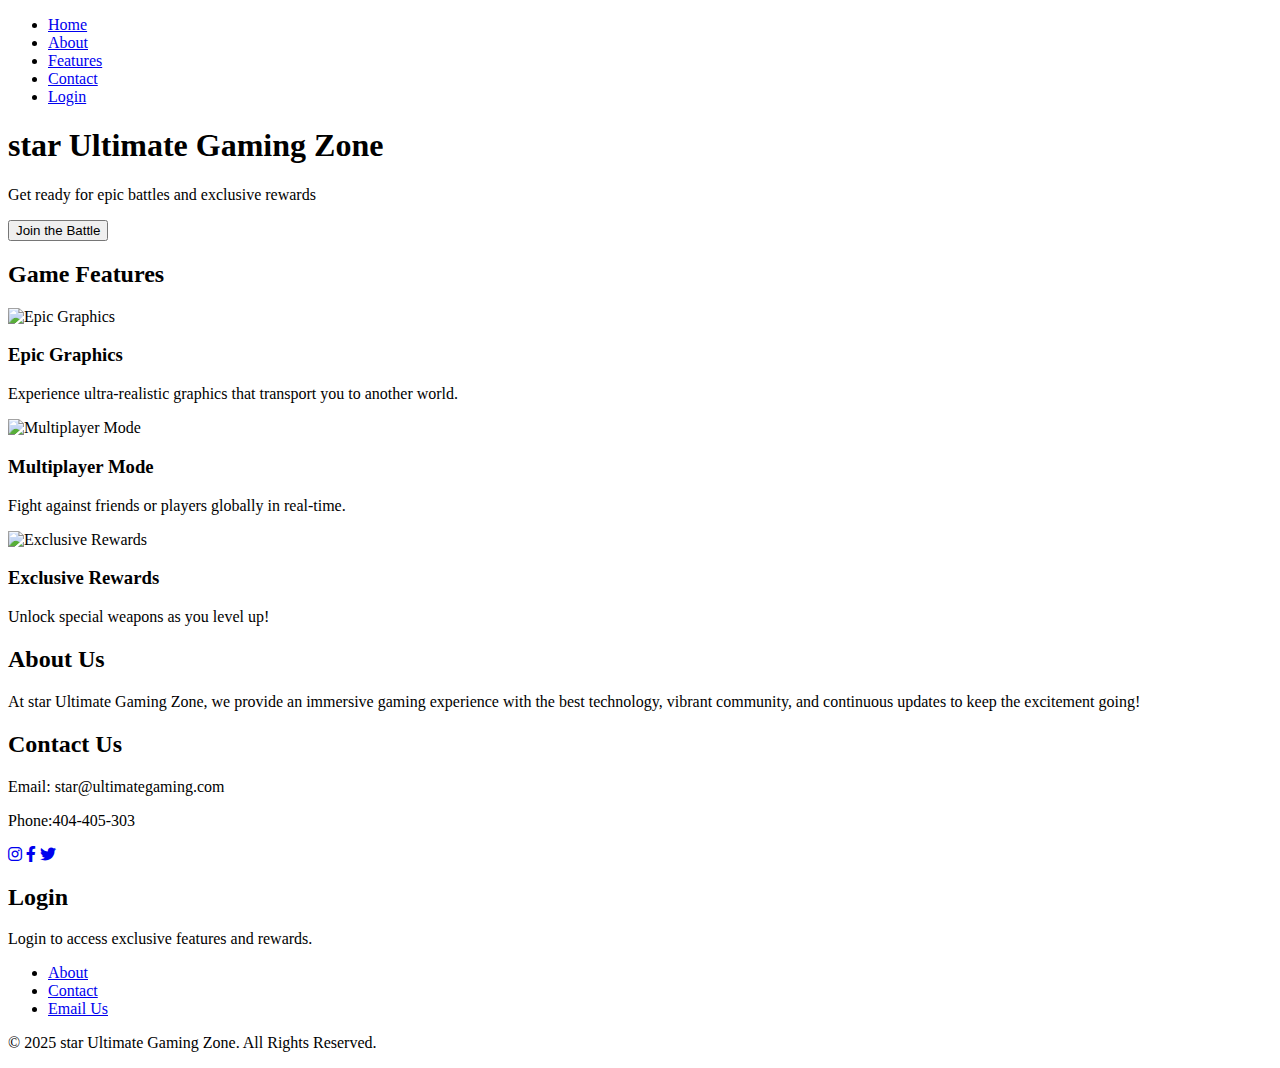
==== index.html @ d9c203cc "Add files via upload" ====
<!DOCTYPE html>
<html lang="en">
<head>
  <meta charset="UTF-8">
  <meta name="viewport" content="width=device-width, initial-scale=1.0">
  <title>star Ultimate Gaming Zone</title>
  <link rel="stylesheet" href="styles.css">
  <head>
    <!-- Other meta tags and stylesheets -->
    <link rel="stylesheet" href="https://cdnjs.cloudflare.com/ajax/libs/font-awesome/6.0.0-beta3/css/all.min.css">
  </head>
  
</head>
<body>
  <!-- Navigation Bar -->
  <nav>
    <ul>
      <li><a href="#home">Home</a></li>
      <li><a href="#about">About</a></li>
      <li><a href="#features">Features</a></li>
      <li><a href="#contact">Contact</a></li>
      <li><a href="#login">Login</a></li>
    </ul>
  </nav>

  <header id="home">
    <div class="container">
      <h1>star Ultimate Gaming Zone</h1>
      <p>Get ready for epic battles and exclusive rewards</p>
      <button class="cta-btn" onclick="scrollToContent()">Join the Battle</button>
    </div>
  </header>

  <section id="features">
    <div class="container">
      <h2>Game Features</h2>
      <div class="feature-box">
        <img src="j1.jpg" alt="Epic Graphics">
        <h3>Epic Graphics</h3>
        <p>Experience ultra-realistic graphics that transport you to another world.</p>
      </div>
      <div class="feature-box">
        <img src="j2.jpg" alt="Multiplayer Mode">
        <h3>Multiplayer Mode</h3>
        <p>Fight against friends or players globally in real-time.</p>
      </div>
      <div class="feature-box">
        <img src="j3.jpg" alt="Exclusive Rewards">
        <h3>Exclusive Rewards</h3>
        <p>Unlock special weapons as you level up!</p>
      </div>
    </div>
  </section>

  <section id="about">
    <div class="container">
      <h2>About Us</h2>
      <p>At star Ultimate Gaming Zone, we provide an immersive gaming experience with the best technology, vibrant community, and continuous updates to keep the excitement going!</p>
    </div>
  </section>

  <section id="contact">
    <div class="container">
      <h2>Contact Us</h2>
      <p>Email: star@ultimategaming.com</p>
      <p>Phone:404-405-303</p>
      <div class="social-icons">
        <a href="https://www.instagram.com" target="_blank" class="social-icon"><i class="fab fa-instagram"></i></a>
        <a href="https://www.facebook.com" target="_blank" class="social-icon"><i class="fab fa-facebook-f"></i></a>
        <a href="https://www.twitter.com" target="_blank" class="social-icon"><i class="fab fa-twitter"></i></a>
      </div>
    </div>
  </section>

  <section id="login">
    <div class="container">
      <h2>Login</h2>
      <p>Login to access exclusive features and rewards.</p>
      <!-- Add login form or link -->
    </div>
  </section>

  <footer>
    <div class="container">
      <ul>
        <li><a href="#about">About</a></li>
        <li><a href="#contact">Contact</a></li>
        <li><a href="mailto:contact@ultimategaming.com">Email Us</a></li>
      </ul>
      <p>&copy; 2025 star Ultimate Gaming Zone. All Rights Reserved.</p>
    </div>
  </footer>

  <script src="script.js"></script>
</body>
</html>
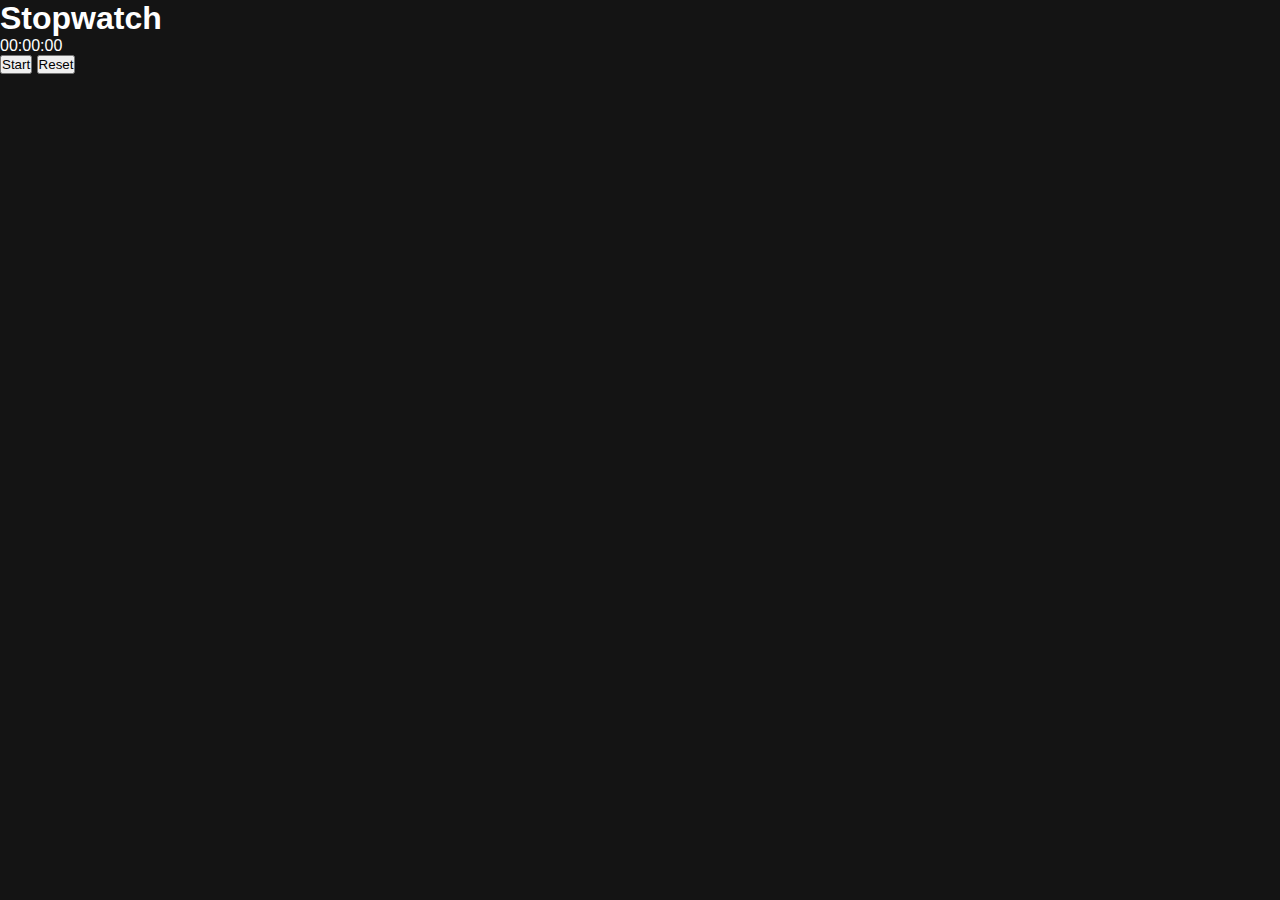
==== commit c1e22cb3: "Add files via upload" ====
--- a/index.html
+++ b/index.html
@@ -1,96 +1,21 @@
 <!DOCTYPE html>
 <html lang="en">
 <head>
-  <meta charset="UTF-8">
-  <meta name="viewport" content="width=device-width, initial-scale=1.0">
-  <title>star Ultimate Gaming Zone</title>
-  <link rel="stylesheet" href="styles.css">
-  <head>
-    <!-- Other meta tags and stylesheets -->
-    <link rel="stylesheet" href="https://cdnjs.cloudflare.com/ajax/libs/font-awesome/6.0.0-beta3/css/all.min.css">
-  </head>
-  
+    <meta charset="UTF-8">
+    <meta name="viewport" content="width=device-width, initial-scale=1.0">
+    <title>Stopwatch</title>
+    <link rel="stylesheet" href="styles.css">
 </head>
 <body>
-  <!-- Navigation Bar -->
-  <nav>
-    <ul>
-      <li><a href="#home">Home</a></li>
-      <li><a href="#about">About</a></li>
-      <li><a href="#features">Features</a></li>
-      <li><a href="#contact">Contact</a></li>
-      <li><a href="#login">Login</a></li>
-    </ul>
-  </nav>
+    <div class="stopwatch">
+        <h1>Stopwatch</h1>
+        <div id="time">00:00:00</div>
+        <div class="controls">
+            <button id="startStop">Start</button>
+            <button id="reset">Reset</button>
+        </div>
+    </div>
 
-  <header id="home">
-    <div class="container">
-      <h1>star Ultimate Gaming Zone</h1>
-      <p>Get ready for epic battles and exclusive rewards</p>
-      <button class="cta-btn" onclick="scrollToContent()">Join the Battle</button>
-    </div>
-  </header>
-
-  <section id="features">
-    <div class="container">
-      <h2>Game Features</h2>
-      <div class="feature-box">
-        <img src="j1.jpg" alt="Epic Graphics">
-        <h3>Epic Graphics</h3>
-        <p>Experience ultra-realistic graphics that transport you to another world.</p>
-      </div>
-      <div class="feature-box">
-        <img src="j2.jpg" alt="Multiplayer Mode">
-        <h3>Multiplayer Mode</h3>
-        <p>Fight against friends or players globally in real-time.</p>
-      </div>
-      <div class="feature-box">
-        <img src="j3.jpg" alt="Exclusive Rewards">
-        <h3>Exclusive Rewards</h3>
-        <p>Unlock special weapons as you level up!</p>
-      </div>
-    </div>
-  </section>
-
-  <section id="about">
-    <div class="container">
-      <h2>About Us</h2>
-      <p>At star Ultimate Gaming Zone, we provide an immersive gaming experience with the best technology, vibrant community, and continuous updates to keep the excitement going!</p>
-    </div>
-  </section>
-
-  <section id="contact">
-    <div class="container">
-      <h2>Contact Us</h2>
-      <p>Email: star@ultimategaming.com</p>
-      <p>Phone:404-405-303</p>
-      <div class="social-icons">
-        <a href="https://www.instagram.com" target="_blank" class="social-icon"><i class="fab fa-instagram"></i></a>
-        <a href="https://www.facebook.com" target="_blank" class="social-icon"><i class="fab fa-facebook-f"></i></a>
-        <a href="https://www.twitter.com" target="_blank" class="social-icon"><i class="fab fa-twitter"></i></a>
-      </div>
-    </div>
-  </section>
-
-  <section id="login">
-    <div class="container">
-      <h2>Login</h2>
-      <p>Login to access exclusive features and rewards.</p>
-      <!-- Add login form or link -->
-    </div>
-  </section>
-
-  <footer>
-    <div class="container">
-      <ul>
-        <li><a href="#about">About</a></li>
-        <li><a href="#contact">Contact</a></li>
-        <li><a href="mailto:contact@ultimategaming.com">Email Us</a></li>
-      </ul>
-      <p>&copy; 2025 star Ultimate Gaming Zone. All Rights Reserved.</p>
-    </div>
-  </footer>
-
-  <script src="script.js"></script>
+    <script src="script.js"></script>
 </body>
 </html>
--- a/styles.css
+++ b/styles.css
@@ -0,0 +1,225 @@
+/* Reset some default styles */
+* {
+    margin: 0;
+    padding: 0;
+    box-sizing: border-box;
+  }
+  
+  body {
+    font-family: Arial, sans-serif;
+    background-color: #141414;
+    color: #fff;
+  }
+  
+  /* Navigation Bar */
+  nav {
+    background-color: #202020;
+    padding: 15px 0;
+    position: fixed;
+    width: 100%;
+    top: 0;
+    left: 0;
+    z-index: 1000;
+  }
+  
+  nav ul {
+    list-style: none;
+    text-align: center;
+  }
+  
+  nav ul li {
+    display: inline;
+    margin: 0 20px;
+  }
+  
+  nav ul li a {
+    text-decoration: none;
+    color: white;
+    font-size: 1.2rem;
+    font-weight: bold;
+    transition: color 0.3s ease;
+  }
+  
+  nav ul li a:hover {
+    color: #ff4081;
+  }
+  
+  /* Header Styles */
+  header {
+    background: linear-gradient(135deg, #3498db, #9b59b6, #e91e63);
+    color: white;
+    padding: 120px 0;
+    text-align: center;
+    background-size: cover;
+    background-position: center;
+    position: relative;
+  }
+  
+  header h1 {
+    font-size: 4rem;
+    margin-bottom: 20px;
+    text-shadow: 2px 2px 10px rgba(0, 0, 0, 0.8);
+  }
+  
+  header p {
+    font-size: 1.5rem;
+    margin-bottom: 30px;
+    text-shadow: 1px 1px 5px rgba(0, 0, 0, 0.6);
+  }
+  
+  .cta-btn {
+    background-color: #ff4081;
+    color: white;
+    font-size: 1.3rem;
+    padding: 15px 30px;
+    border: none;
+    cursor: pointer;
+    transition: background-color 0.3s ease;
+    border-radius: 5px;
+  }
+  
+  .cta-btn:hover {
+    background-color: #f50057;
+  }
+  
+  /* Features Section */
+  #features {
+    background-color: #202020;
+    padding: 60px 0;
+    text-align: center;
+  }
+  
+  #features h2 {
+    font-size: 2.8rem;
+    margin-bottom: 40px;
+    color: #3498db;
+  }
+  
+  .feature-box {
+    display: inline-block;
+    width: 30%;
+    margin: 0 1%;
+    padding: 20px;
+    background-color: #333;
+    border-radius: 8px;
+    box-shadow: 0 4px 10px rgba(0, 0, 0, 0.3);
+    transition: transform 0.3s ease, box-shadow 0.3s ease;
+  }
+  
+  .feature-box img {
+    width: 100%;
+    height: 250px;
+    object-fit: cover;
+    border-radius: 8px;
+    margin-bottom: 15px;
+  }
+  
+  .feature-box h3 {
+    font-size: 1.6rem;
+    color: #e91e63;
+    margin-bottom: 10px;
+  }
+  
+  .feature-box p {
+    font-size: 1rem;
+    color: #ccc;
+  }
+  
+  .feature-box:hover {
+    transform: translateY(-10px);
+    box-shadow: 0 8px 20px rgba(0, 0, 0, 0.6);
+  }
+  
+  /* About Section */
+  #about {
+    background-color: #141414;
+    padding: 60px 0;
+    text-align: center;
+  }
+  
+  #about h2 {
+    font-size: 2.5rem;
+    color: #ff4081;
+    margin-bottom: 20px;
+  }
+  
+  #about p {
+    font-size: 1.2rem;
+    color: #fff;
+    max-width: 800px;
+    margin: 0 auto;
+    line-height: 1.6;
+  }
+  
+  /* Contact Section */
+  #contact {
+    background-color: #202020;
+    padding: 60px 0;
+    text-align: center;
+  }
+  
+  #contact h2 {
+    font-size: 2.5rem;
+    color: #3498db;
+    margin-bottom: 20px;
+  }
+  
+  #contact p {
+    font-size: 1.2rem;
+    color: #fff;
+    line-height: 1.6;
+
+    /* Social Icons Styles */
+.social-icons {
+    margin-top: 20px;
+  }
+  
+  .social-icon {
+    font-size: 1.8rem;
+    margin: 0 15px;
+    color: #fff;
+    text-decoration: none;
+    transition: color 0.3s ease;
+  }
+  
+  .social-icon:hover {
+    color: #ff4081; /* Pink color when hovered */
+  }
+  
+  }
+  
+  /* Footer */
+  footer {
+    background-color: #3498db;
+    color: white;
+    padding: 20px 0;
+    text-align: center;
+  }
+  
+  footer ul {
+    list-style: none;
+    padding: 0;
+    margin-bottom: 10px;
+  }
+  
+  footer ul li {
+    display: inline;
+    margin: 0 15px;
+  }
+  
+  footer ul li a {
+    text-decoration: none;
+    color: white;
+    font-size: 1rem;
+    font-weight: bold;
+    transition: color 0.3s ease;
+  }
+  
+  footer ul li a:hover {
+    color: #ff4081;
+  }
+  
+  footer p {
+    font-size: 1rem;
+  }
+  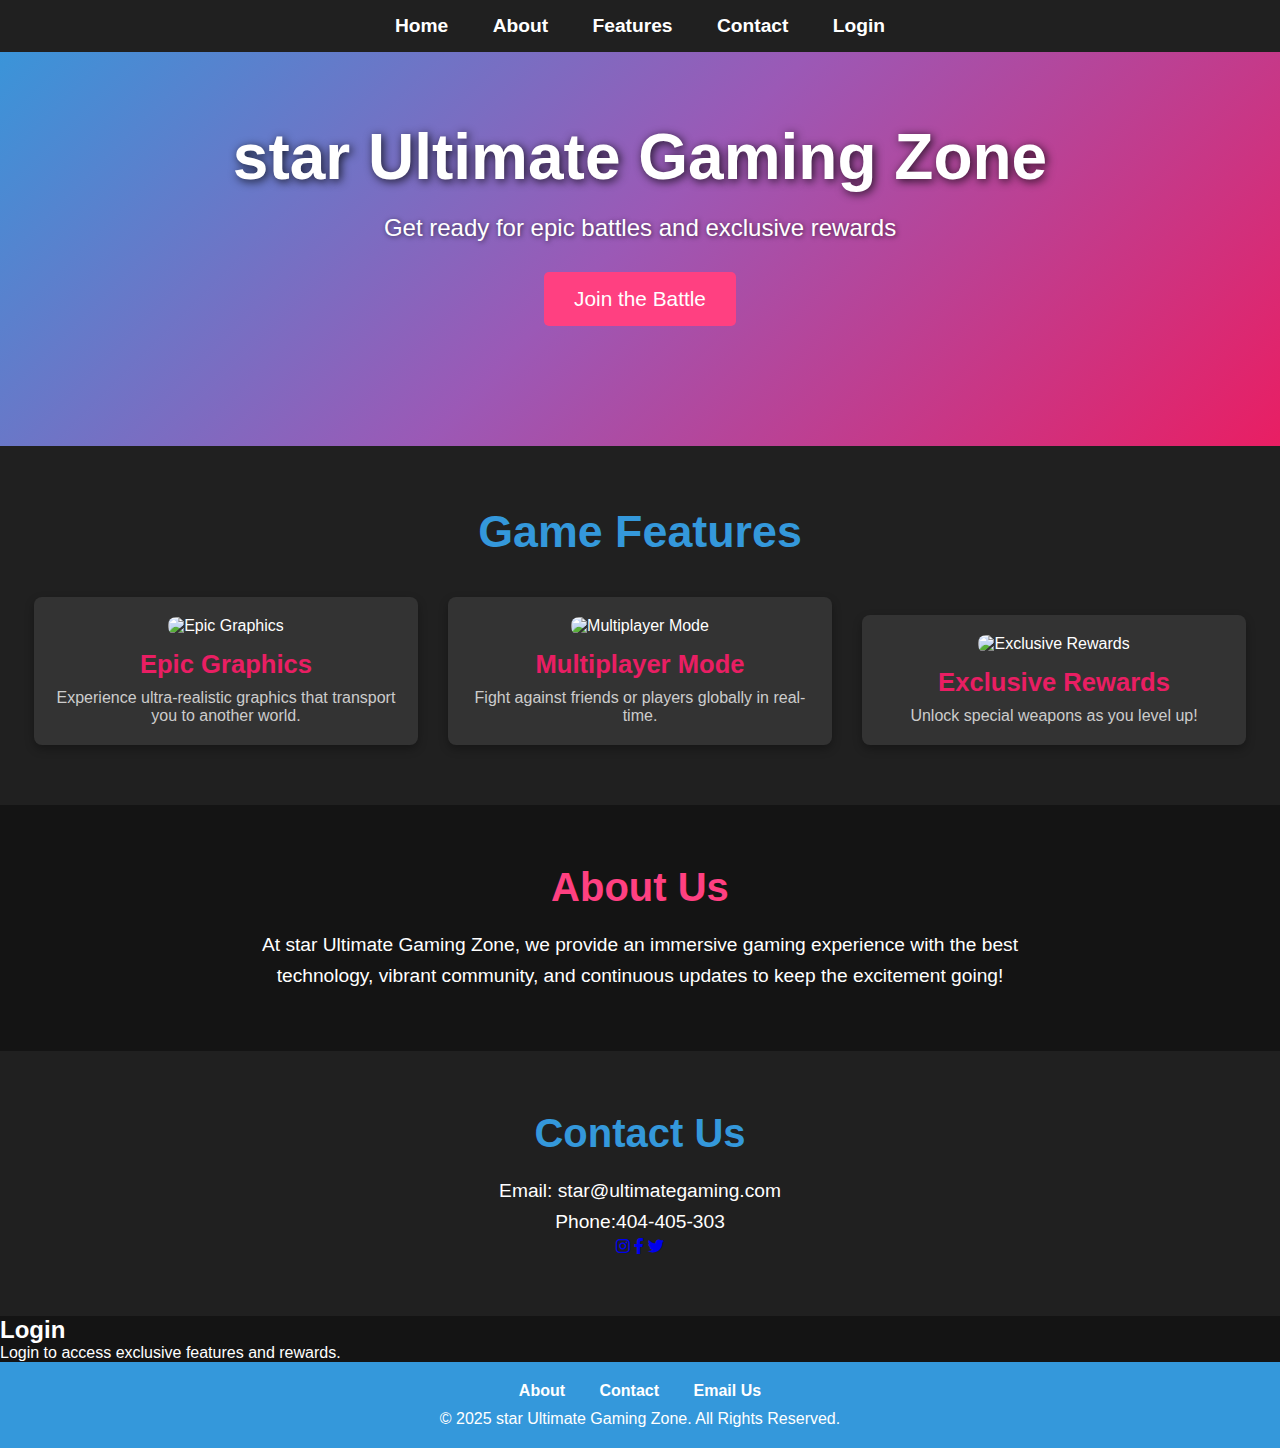
==== commit acbf3c4b: "Add files via upload" ====
--- a/index.html
+++ b/index.html
@@ -1,21 +1,96 @@
 <!DOCTYPE html>
 <html lang="en">
 <head>
-    <meta charset="UTF-8">
-    <meta name="viewport" content="width=device-width, initial-scale=1.0">
-    <title>Stopwatch</title>
-    <link rel="stylesheet" href="styles.css">
+  <meta charset="UTF-8">
+  <meta name="viewport" content="width=device-width, initial-scale=1.0">
+  <title>star Ultimate Gaming Zone</title>
+  <link rel="stylesheet" href="styles.css">
+  <head>
+    <!-- Other meta tags and stylesheets -->
+    <link rel="stylesheet" href="https://cdnjs.cloudflare.com/ajax/libs/font-awesome/6.0.0-beta3/css/all.min.css">
+  </head>
+  
 </head>
 <body>
-    <div class="stopwatch">
-        <h1>Stopwatch</h1>
-        <div id="time">00:00:00</div>
-        <div class="controls">
-            <button id="startStop">Start</button>
-            <button id="reset">Reset</button>
-        </div>
+  <!-- Navigation Bar -->
+  <nav>
+    <ul>
+      <li><a href="#home">Home</a></li>
+      <li><a href="#about">About</a></li>
+      <li><a href="#features">Features</a></li>
+      <li><a href="#contact">Contact</a></li>
+      <li><a href="#login">Login</a></li>
+    </ul>
+  </nav>
+
+  <header id="home">
+    <div class="container">
+      <h1>star Ultimate Gaming Zone</h1>
+      <p>Get ready for epic battles and exclusive rewards</p>
+      <button class="cta-btn" onclick="scrollToContent()">Join the Battle</button>
     </div>
+  </header>
 
-    <script src="script.js"></script>
+  <section id="features">
+    <div class="container">
+      <h2>Game Features</h2>
+      <div class="feature-box">
+        <img src="j1.jpg" alt="Epic Graphics">
+        <h3>Epic Graphics</h3>
+        <p>Experience ultra-realistic graphics that transport you to another world.</p>
+      </div>
+      <div class="feature-box">
+        <img src="j2.jpg" alt="Multiplayer Mode">
+        <h3>Multiplayer Mode</h3>
+        <p>Fight against friends or players globally in real-time.</p>
+      </div>
+      <div class="feature-box">
+        <img src="j3.jpg" alt="Exclusive Rewards">
+        <h3>Exclusive Rewards</h3>
+        <p>Unlock special weapons as you level up!</p>
+      </div>
+    </div>
+  </section>
+
+  <section id="about">
+    <div class="container">
+      <h2>About Us</h2>
+      <p>At star Ultimate Gaming Zone, we provide an immersive gaming experience with the best technology, vibrant community, and continuous updates to keep the excitement going!</p>
+    </div>
+  </section>
+
+  <section id="contact">
+    <div class="container">
+      <h2>Contact Us</h2>
+      <p>Email: star@ultimategaming.com</p>
+      <p>Phone:404-405-303</p>
+      <div class="social-icons">
+        <a href="https://www.instagram.com" target="_blank" class="social-icon"><i class="fab fa-instagram"></i></a>
+        <a href="https://www.facebook.com" target="_blank" class="social-icon"><i class="fab fa-facebook-f"></i></a>
+        <a href="https://www.twitter.com" target="_blank" class="social-icon"><i class="fab fa-twitter"></i></a>
+      </div>
+    </div>
+  </section>
+
+  <section id="login">
+    <div class="container">
+      <h2>Login</h2>
+      <p>Login to access exclusive features and rewards.</p>
+      <!-- Add login form or link -->
+    </div>
+  </section>
+
+  <footer>
+    <div class="container">
+      <ul>
+        <li><a href="#about">About</a></li>
+        <li><a href="#contact">Contact</a></li>
+        <li><a href="mailto:contact@ultimategaming.com">Email Us</a></li>
+      </ul>
+      <p>&copy; 2025 star Ultimate Gaming Zone. All Rights Reserved.</p>
+    </div>
+  </footer>
+
+  <script src="script.js"></script>
 </body>
 </html>
